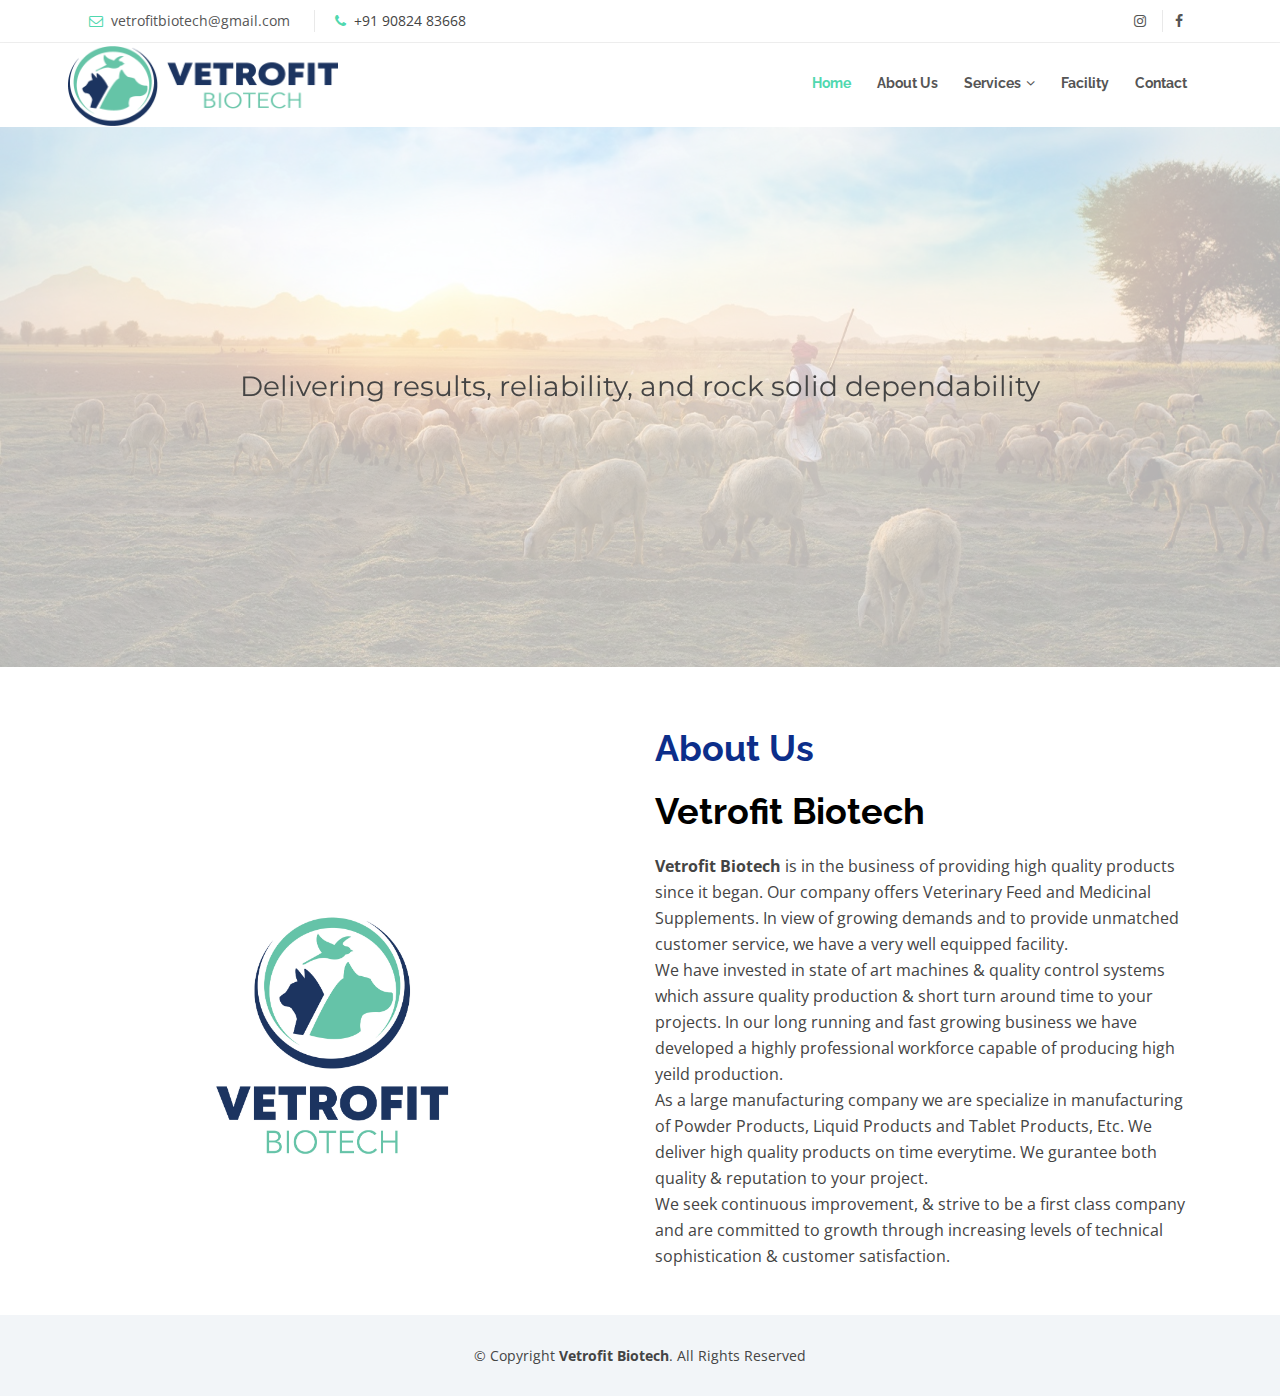
==== aboutus.html @ 6d2f45d6 "Multiple Changes" ====
<!DOCTYPE html>
<html lang="en">
<head>
  <meta charset="utf-8">
  <title>About Us</title>
  <meta content="width=device-width, initial-scale=1.0" name="viewport">
  <meta content="" name="keywords">
  <meta content="" name="description">

  <!-- Favicons -->
  <link href="img/favicon.png" rel="icon">
  <link href="img/apple-touch-icon.png" rel="apple-touch-icon">

  <!-- Google Fonts -->
  <link href="https://fonts.googleapis.com/css?family=Open+Sans:300,300i,400,400i,700,700i|Raleway:300,400,500,700,800|Montserrat:300,400,700" rel="stylesheet">

  <!-- Bootstrap CSS File -->
  <link href="lib/bootstrap/css/bootstrap.min.css" rel="stylesheet">

  <!-- Libraries CSS Files -->
  <link href="lib/font-awesome/css/font-awesome.min.css" rel="stylesheet">
  <link href="lib/animate/animate.min.css" rel="stylesheet">
  <link href="lib/ionicons/css/ionicons.min.css" rel="stylesheet">
  <link href="lib/owlcarousel/assets/owl.carousel.min.css" rel="stylesheet">
  <link href="lib/magnific-popup/magnific-popup.css" rel="stylesheet">
  <link href="lib/ionicons/css/ionicons.min.css" rel="stylesheet">

  <!-- Main Stylesheet File -->
  <link href="css/style.css" rel="stylesheet">

  <!-- =======================================================
    Theme Name: Reveal
    Theme URL: https://bootstrapmade.com/reveal-bootstrap-corporate-template/
    Author: BootstrapMade.com
    License: https://bootstrapmade.com/license/
  ======================================================= -->
</head>

<body id="body">

  <!--==========================
    Top Bar
  ============================-->
  <section id="topbar" class="d-none d-lg-block">
    <div class="container clearfix">
      <div class="contact-info float-left">
        <i class="fa fa-envelope-o"></i> <a href="mailto:contact@example.com">vetrofitbiotech@gmail.com</a>
        <i class="fa fa-phone"></i> +91 90824 83668
      </div>
      <div class="social-links float-right">
      <!--  <a href="#" class="twitter"><i class="fa fa-twitter"></i></a>
        <a href="#" class="facebook"><i class="fa fa-facebook"></i></a> -->
        <a href="https://instagram.com/vetrofit?igshid=MmVlMjlkMTBhMg==" class="instagram"><i class="fa fa-instagram"></i></a>
        <a href="https://www.facebook.com/VetrofitBiotech" class="linkedin"><i class="fa fa-facebook"></i></a>
      </div>
    </div>
  </section>

  <!--==========================
    Header
  ============================-->
  <header id="header">
    <div class="container">

      <div id="logo" class="pull-left">
        <!-- <h1><a href="#body" class="scrollto">VETRO<span>FIT</span></a></h1> --> <!-- need to add logo here -->
        <!-- Uncomment below if you prefer to use an image logo -->
         <a href="#body"><img src="img/logo.png" alt="" title="" /></a>
      </div>

     <nav id="nav-menu-container">
        <ul class="nav-menu">
          <li class="menu-active"><a href="index.html">Home</a></li>
          <li><a href="aboutus.html">About Us</a></li>

           <li class="menu-has-children"><a href="">Services</a>
            <ul>
              <li><a href="rnd.html">Contract Research & Development</a></li>
              <li><a href="contract.html">Contract Manufacturing</a></li>
            </ul>
          </li> 
          
          <li><a href="#portfolio">Facility</a></li>
       

          


          <li><a href="#contact">Contact</a></li>
        </ul>
      </nav><!-- #nav-menu-container -->

    </div>
  </header><!-- #header -->

  <!--==========================
    Intro Section
  ============================-->
  <section id="intro">

    <div class="intro-content">
      <h3>Delivering results, reliability, and rock solid dependability</h3>
    </div>

    <div id="intro-carousel" class="owl-carousel" >
      <div class="item" style="background-image: url('img/intro-carousel/1.jpg');"></div>
      <div class="item" style="background-image: url('img/intro-carousel/2.jpg');"></div>
      <div class="item" style="background-image: url('img/intro-carousel/3.jpg');"></div>
      <div class="item" style="background-image: url('img/intro-carousel/4.jpg');"></div>
      <div class="item" style="background-image: url('img/intro-carousel/5.jpg');"></div>
    </div>

  </section><!-- #intro -->

  <main id="main">

    <!--==========================
      About Section
    ============================-->
    <section id="about" class="wow fadeInUp">
      <div class="container">
        <div class="row">
          <div class="col-lg-6 about-img">
            <img src="img/about-img.jpg" alt="">
          </div>

          <div class="col-lg-6 content">
            <h2>About Us</h2>
            <h2 style="color: black;">Vetrofit Biotech</h2>

            <ul>
              <p> <b>Vetrofit Biotech</b> is in the business of providing high quality products since it began. Our company
              offers Veterinary Feed and Medicinal Supplements. In view of growing demands and to provide unmatched customer
              service, we have a very well equipped facility. </br> 
              We have invested in state of art machines & quality control systems which assure quality production &
              short turn around time to your projects. In our long running and fast growing business we have developed a
              highly professional workforce capable of producing high yeild production.</br>
              As a large manufacturing company we are specialize in manufacturing of Powder Products, Liquid Products and Tablet Products, Etc. We deliver high quality products on time everytime. We gurantee both quality & reputation to your project.</br>
              We seek continuous improvement, & strive to be a first class company and are committed to growth through increasing levels of technical sophistication & customer satisfaction. </p>
            </ul>

          </div>
        </div>

      </div>
    </section><!-- #about -->

  

  </main>

  <!--==========================
    Footer
  ============================-->
  <footer id="footer">
    <div class="container">
      <div class="copyright">
        &copy; Copyright <strong>Vetrofit Biotech</strong>. All Rights Reserved
      </div>
      <div class="credits">
        <!--
          All the links in the footer should remain intact.
          You can delete the links only if you purchased the pro version.
          Licensing information: https://bootstrapmade.com/license/
          Purchase the pro version with working PHP/AJAX contact form: https://bootstrapmade.com/buy/?theme=Reveal
        -->
      </div>
    </div>
  </footer><!-- #footer -->

  <a href="#" class="back-to-top"><i class="fa fa-chevron-up"></i></a>

  <!-- JavaScript Libraries -->
  <script src="lib/jquery/jquery.min.js"></script>
  <script src="lib/jquery/jquery-migrate.min.js"></script>
  <script src="lib/bootstrap/js/bootstrap.bundle.min.js"></script>
  <script src="lib/easing/easing.min.js"></script>
  <script src="lib/superfish/hoverIntent.js"></script>
  <script src="lib/superfish/superfish.min.js"></script>
  <script src="lib/wow/wow.min.js"></script>
  <script src="lib/owlcarousel/owl.carousel.min.js"></script>
  <script src="lib/magnific-popup/magnific-popup.min.js"></script>
  <script src="lib/sticky/sticky.js"></script>

  <!-- Contact Form JavaScript File -->
  <script src="contactform/contactform.js"></script>

  <!-- Template Main Javascript File -->
  <script src="js/main.js"></script>

</body>
</html>
---- css/style.css ----
/*
  Theme Name: Reveal
  Theme URL: https://bootstrapmade.com/reveal-bootstrap-corporate-template/
  Author: BootstrapMade.com
  License: https://bootstrapmade.com/license/
*/

/*--------------------------------------------------------------
# General
--------------------------------------------------------------*/

body {
  background: #fff;
  color: #444;
  font-family: "Open Sans", sans-serif;
}

a {
  color: #50d8af;
  transition: 0.5s;
}

a:hover,
a:active,
a:focus {
  color: #51d8af;
  outline: none;
  text-decoration: none;
}

p {
  padding: 0;
  margin: 0 0 30px 0;
}

h1,
h2,
h3,
h4,
h5,
h6 {
  font-family: "Montserrat", sans-serif;
  font-weight: 400;
  margin: 0 0 20px 0;
  padding: 0;
}

/* Back to top button */

.back-to-top {
  position: fixed;
  display: none;
  background: #50d8af;
  color: #fff;
  padding: 6px 12px 9px 12px;
  font-size: 16px;
  border-radius: 2px;
  right: 15px;
  bottom: 15px;
  transition: background 0.5s;
}

.back-to-top:focus {
  background: #50d8af;
  color: #fff;
  outline: none;
}

.back-to-top:hover {
  background: #0c2e8a;
  color: #fff;
}

/*--------------------------------------------------------------
# Top Bar
--------------------------------------------------------------*/

#topbar {
  background: #fff;
  padding: 10px 0;
  border-bottom: 1px solid #eee;
  font-size: 14px;
}

#topbar .contact-info a {
  line-height: 1;
  color: #555;
}

#topbar .contact-info a:hover {
  color: #50d8af;
}

#topbar .contact-info i {
  color: #50d8af;
  padding: 4px;
}

#topbar .contact-info .fa-phone {
  padding-left: 20px;
  margin-left: 20px;
  border-left: 1px solid #e9e9e9;
}

#topbar .social-links a {
  color: #555;
  padding: 4px 12px;
  display: inline-block;
  line-height: 1px;
  border-left: 1px solid #e9e9e9;
}

#topbar .social-links a:hover {
  color: #50d8af;
}

#topbar .social-links a:first-child {
  border-left: 0;
}

/*--------------------------------------------------------------
# Header
--------------------------------------------------------------*/

#header {
  padding: 20px 0;
  height: 84px;
  transition: all 0.5s;
  z-index: 997;
  background: #fff;
  box-shadow: 0px 6px 9px 0px rgba(0, 0, 0, 0.06);
}

#header #logo h1 {
  font-size: 42px;
  margin: 0;
  padding: 0;
  line-height: 1;
  font-family: "Montserrat", sans-serif;
  font-weight: 700;
}

#header #logo h1 a {
  color: #0c2e8a;
  line-height: 1;
  display: inline-block;
}

#header #logo h1 a span {
  color: #50d8af;
}

#header #logo img {
  padding: 0;
  margin: -17.5px;
  height: 80px;
  width: 270px;
}

/*--------------------------------------------------------------
# Intro Section
--------------------------------------------------------------*/

#intro {
  width: 100%;
  height: 60vh;
  position: relative;
  background: url("../img/intro-carousel/1.jpg") no-repeat;
  background-size: cover;
}

#intro .intro-content {
  position: absolute;
  bottom: 0;
  top: 0;
  left: 0;
  right: 0;
  z-index: 10;
  display: -webkit-box;
  display: -webkit-flex;
  display: -ms-flexbox;
  display: flex;
  -webkit-box-pack: center;
  -webkit-justify-content: center;
  -ms-flex-pack: center;
  justify-content: center;
  -webkit-box-align: center;
  -webkit-align-items: center;
  -ms-flex-align: center;
  align-items: center;
  -webkit-box-orient: vertical;
  -webkit-box-direction: normal;
  -webkit-flex-direction: column;
  -ms-flex-direction: column;
  flex-direction: column;
  text-align: center;
}

#intro .intro-content h2 {
  color: #0c2e8a;
  margin-bottom: 30px;
  font-size: 64px;
  font-weight: 700;
}

#intro .intro-content h2 span {
  color: #50d8af;
  text-decoration: underline;
}

#intro .intro-content .btn-get-started,
#intro .intro-content .btn-projects {
  font-family: "Raleway", sans-serif;
  font-size: 15px;
  font-weight: bold;
  letter-spacing: 1px;
  display: inline-block;
  padding: 10px 32px;
  border-radius: 2px;
  transition: 0.5s;
  margin: 10px;
  color: #fff;
}

#intro .intro-content .btn-get-started {
  background: #0c2e8a;
  border: 2px solid #0c2e8a;
}

#intro .intro-content .btn-get-started:hover {
  background: none;
  color: #0c2e8a;
}

#intro .intro-content .btn-projects {
  background: #50d8af;
  border: 2px solid #50d8af;
}

#intro .intro-content .btn-projects:hover {
  background: none;
  color: #50d8af;
}

#intro #intro-carousel {
  z-index: 8;
}

#intro #intro-carousel::before {
  content: '';
  background-color: rgba(255, 255, 255, 0.7);
  position: absolute;
  height: 100%;
  width: 100%;
  top: 0;
  right: 0;
  left: 0;
  bottom: 0;
  z-index: 7;
}

#intro #intro-carousel .item {
  width: 100%;
  height: 60vh;
  background-size: cover;
  background-position: center;
  background-repeat: no-repeat;
  transition-property: opacity;
}

/*--------------------------------------------------------------
# Navigation Menu
--------------------------------------------------------------*/

/* Nav Menu Essentials */

.nav-menu,
.nav-menu * {
  margin: 0;
  padding: 0;
  list-style: none;
}

.nav-menu ul {
  position: absolute;
  display: none;
  top: 100%;
  left: 0;
  z-index: 99;
}

.nav-menu li {
  position: relative;
  white-space: nowrap;
}

.nav-menu > li {
  float: left;
}

.nav-menu li:hover > ul,
.nav-menu li.sfHover > ul {
  display: block;
}

.nav-menu ul ul {
  top: 0;
  left: 100%;
}

.nav-menu ul li {
  min-width: 180px;
}

/* Nav Menu Arrows */

.sf-arrows .sf-with-ul {
  padding-right: 22px;
}

.sf-arrows .sf-with-ul:after {
  content: "\f107";
  position: absolute;
  right: 8px;
  font-family: FontAwesome;
  font-style: normal;
  font-weight: normal;
}

.sf-arrows ul .sf-with-ul:after {
  content: "\f105";
}

/* Nav Meu Container */

#nav-menu-container {
  float: right;
  margin: 0;
}

/* Nav Meu Styling */

.nav-menu a {
  padding: 10px 8px;
  text-decoration: none;
  display: inline-block;
  color: #555;
  font-family: "Raleway", sans-serif;
  font-weight: 700;
  font-size: 14px;
  outline: none;
}

.nav-menu li:hover > a,
.nav-menu .menu-active > a {
  color: #50d8af;
}

.nav-menu > li {
  margin-left: 10px;
}

.nav-menu ul {
  margin: 4px 0 0 0;
  padding: 10px;
  box-shadow: 0px 0px 30px rgba(127, 137, 161, 0.25);
  background: #fff;
}

.nav-menu ul li {
  transition: 0.3s;
}

.nav-menu ul li a {
  padding: 10px;
  color: #333;
  transition: 0.3s;
  display: block;
  font-size: 13px;
  text-transform: none;
}

.nav-menu ul li:hover > a {
  color: #50d8af;
}

.nav-menu ul ul {
  margin: 0;
}

/* Mobile Nav Toggle */

#mobile-nav-toggle {
  position: fixed;
  right: 0;
  top: 0;
  z-index: 999;
  margin: 20px 20px 0 0;
  border: 0;
  background: none;
  font-size: 24px;
  display: none;
  transition: all 0.4s;
  outline: none;
  cursor: pointer;
}

#mobile-nav-toggle i {
  color: #555;
}

/* Mobile Nav Styling */

#mobile-nav {
  position: fixed;
  top: 0;
  padding-top: 18px;
  bottom: 0;
  z-index: 998;
  background: rgba(52, 59, 64, 0.9);
  left: -260px;
  width: 260px;
  overflow-y: auto;
  transition: 0.4s;
}

#mobile-nav ul {
  padding: 0;
  margin: 0;
  list-style: none;
}

#mobile-nav ul li {
  position: relative;
}

#mobile-nav ul li a {
  color: #fff;
  font-size: 16px;
  overflow: hidden;
  padding: 10px 22px 10px 15px;
  position: relative;
  text-decoration: none;
  width: 100%;
  display: block;
  outline: none;
}

#mobile-nav ul li a:hover {
  color: #fff;
}

#mobile-nav ul li li {
  padding-left: 30px;
}

#mobile-nav ul .menu-has-children i {
  position: absolute;
  right: 0;
  z-index: 99;
  padding: 15px;
  cursor: pointer;
  color: #fff;
}

#mobile-nav ul .menu-has-children i.fa-chevron-up {
  color: #50d8af;
}

#mobile-nav ul .menu-item-active {
  color: #50d8af;
}

#mobile-body-overly {
  width: 100%;
  height: 100%;
  z-index: 997;
  top: 0;
  left: 0;
  position: fixed;
  background: rgba(52, 59, 64, 0.9);
  display: none;
}

/* Mobile Nav body classes */

body.mobile-nav-active {
  overflow: hidden;
}

body.mobile-nav-active #mobile-nav {
  left: 0;
}

body.mobile-nav-active #mobile-nav-toggle {
  color: #fff;
}

/*--------------------------------------------------------------
# Sections
--------------------------------------------------------------*/

/* Sections Header
--------------------------------*/

.section-header {
  margin-bottom: 30px;
}

.section-header h2 {
  font-size: 32px;
  color: #0c2e8a;
  text-transform: uppercase;
  font-weight: 700;
  position: relative;
  padding-bottom: 20px;
}

.section-header h2::before {
  content: '';
  position: absolute;
  display: block;
  width: 50px;
  height: 3px;
  background: #50d8af;
  bottom: 0;
  left: 0;
}

.section-header p {
  padding: 0;
  margin: 0;
}

.pro-con {
  margin-top: 2%;
  color: #0c2e8a;
  font-size: 36px;
  font-family: "Raleway", sans-serif;
  margin-left: 40%;
}




/* About Section
--------------------------------*/

#about {
  padding: 60px 0 30px 0;
}

#about .about-img {
  overflow: hidden;
}

.RnDimg {
  overflow: hidden;
}

.con-img {
  overflow: hidden;
}


#about .about-img img {
  margin-left: -15px;
  margin-top: 120px;
  max-width: 100%;
}

.RnDimg img {
  margin-left: -15px;
  margin-top: 85px;
  max-width: 100%;
}

.con-img img {
   margin-left: -40px;
  margin-top: 150px;
  max-width: 120%;
  max-height: 80%;
}


#about .content h2 {
  color: #0c2e8a;
  font-weight: 700;
  font-size: 36px;
  font-family: "Raleway", sans-serif;
}

#about .content h3 {
  color: #555;
  font-weight: 300;
  font-size: 18px;
  line-height: 26px;
  font-style: italic;
}

#about .content p {
  line-height: 26px;
}

#about .content p:last-child {
  margin-bottom: 0;
}

#about .content i {
  font-size: 20px;
  padding-right: 4px;
  color: #50d8af;
}

#about .content ul {
  list-style: none;
  padding: 0;
}

#about .content ul li {
  padding-bottom: 10px;
}

/* Services Section
--------------------------------*/

#services {
  padding: 30px 0 0 0;
}

#services .box {
  padding: 40px;
  margin-bottom: 40px;
  box-shadow: 10px 10px 15px rgba(73, 78, 92, 0.1);
  background: #fff;
  transition: 0.4s;
}

#services .box:hover {
  box-shadow: 0px 0px 30px rgba(73, 78, 92, 0.15);
  transform: translateY(-10px);
  -webkit-transform: translateY(-10px);
  -moz-transform: translateY(-10px);
}

#services .box .icon {
  float: left;
}

#services .box .icon i {
  color: #444;
  font-size: 64px;
  transition: 0.5s;
  line-height: 0;
  margin-top: 34px;
}

#services .box .icon i:before {
  background: #0c2e8a;
  background: linear-gradient(45deg, #50d8af 0%, #a3ebd5 100%);
  background-clip: border-box;
  -webkit-background-clip: text;
  -webkit-text-fill-color: transparent;
}

#services .box h4 {
  margin-left: 100px;
  font-weight: 700;
  margin-bottom: 15px;
  font-size: 22px;
}

#services .box h4 a {
  color: #444;
}

#services .box p {
  font-size: 14px;
  margin-left: 100px;
  margin-bottom: 0;
  line-height: 24px;
}

/* Clients Section
--------------------------------*/

#clients {
  padding: 30px 0;
}

#clients img {
  max-width: 100%;
  opacity: 0.5;
  transition: 0.3s;
  padding: 15px 0;
}

#clients img:hover {
  opacity: 1;
}

#clients .owl-nav,
#clients .owl-dots {
  margin-top: 5px;
  text-align: center;
}

#clients .owl-dot {
  display: inline-block;
  margin: 0 5px;
  width: 12px;
  height: 12px;
  border-radius: 50%;
  background-color: #ddd;
}

#clients .owl-dot.active {
  background-color: #50d8af;
}

/* Our Portfolio Section
--------------------------------*/

#portfolio {
  background: #fff;
  padding: 30px 0;
}

#portfolio .portfolio-overlay {
  position: absolute;
  top: 0;
  right: 0;
  bottom: 0;
  left: 0;
  width: 100%;
  height: 100%;
  opacity: 1;
  transition: all ease-in-out 0.4s;
}

#portfolio .portfolio-item {
  overflow: hidden;
  position: relative;
  padding: 0;
  vertical-align: middle;
  text-align: center;
}

#portfolio .portfolio-item h2 {
  color: #ffffff;
  font-size: 24px;
  margin: 0;
  text-transform: capitalize;
  font-weight: 700;
}

#portfolio .portfolio-item img {
  transition: all ease-in-out 0.4s;
  width: 100%;
}

#portfolio .portfolio-item:hover img {
  -webkit-transform: scale(1.1);
  transform: scale(1.1);
}

#portfolio .portfolio-item:hover .portfolio-overlay {
  opacity: 1;
  background: rgba(0, 0, 0, 0.7);
}

#portfolio .portfolio-info {
  position: absolute;
  top: 50%;
  left: 50%;
  -webkit-transform: translate(-50%, -50%);
  transform: translate(-50%, -50%);
}

/* Testimonials Section
--------------------------------*/

#testimonials {
  padding: 30px 0;
}

#testimonials .testimonial-item {
  box-sizing: content-box;
  padding: 30px 30px 0 30px;
  margin: 30px 15px;
  text-align: center;
  min-height: 350px;
  box-shadow: 0px 2px 12px rgba(0, 0, 0, 0.08);
}

#testimonials .testimonial-item .testimonial-img {
  width: 90px;
  border-radius: 50%;
  border: 4px solid #fff;
  margin: 0 auto;
}

#testimonials .testimonial-item h3 {
  font-size: 18px;
  font-weight: bold;
  margin: 10px 0 5px 0;
  color: #111;
}

#testimonials .testimonial-item h4 {
  font-size: 14px;
  color: #999;
  margin: 0;
}

#testimonials .testimonial-item .quote-sign-left {
  margin-top: -15px;
  padding-right: 10px;
  display: inline-block;
  width: 37px;
}

#testimonials .testimonial-item .quote-sign-right {
  margin-bottom: -15px;
  padding-left: 10px;
  display: inline-block;
  max-width: 100%;
  width: 37px;
}

#testimonials .testimonial-item p {
  font-style: italic;
  margin: 0 auto 15px auto;
}

#testimonials .owl-nav,
#testimonials .owl-dots {
  margin-top: 5px;
  text-align: center;
}

#testimonials .owl-dot {
  display: inline-block;
  margin: 0 5px;
  width: 12px;
  height: 12px;
  border-radius: 50%;
  background-color: #ddd;
}

#testimonials .owl-dot.active {
  background-color: #50d8af;
}

/* Call To Action Section
--------------------------------*/

#call-to-action {
  background: #081e5b;
  background-size: cover;
  padding: 40px 0;
}

#call-to-action .cta-title {
  color: #fff;
  font-size: 28px;
  font-weight: 700;
}

#call-to-action .cta-text {
  color: #fff;
}

#call-to-action .cta-btn {
  font-family: "Montserrat", sans-serif;
  font-weight: 700;
  font-size: 16px;
  letter-spacing: 1px;
  display: inline-block;
  padding: 8px 26px;
  border-radius: 3px;
  transition: 0.5s;
  margin: 10px;
  border: 3px solid #fff;
  color: #fff;
}

#call-to-action .cta-btn:hover {
  background: #50d8af;
  border: 3px solid #50d8af;
}

/* Our Team Section
--------------------------------*/

#team {
  background: #fff;
  padding: 30px 0 0 0;
}

#team .member {
  text-align: center;
  margin-bottom: 20px;
}

#team .member .pic {
  overflow: hidden;
  text-align: center;
}

#team .member .pic img {
  max-width: 100%;
}

#team .member .details {
  background: #50d8af;
  color: #fff;
  padding: 15px;
  border-radius: 0 0 3px 3px;
}

#team .member h4 {
  font-weight: 700;
  margin-bottom: 2px;
  font-size: 18px;
}

#team .member span {
  font-style: italic;
  display: block;
  font-size: 13px;
}

#team .member .social {
  margin-top: 5px;
}

#team .member .social a {
  color: #fff;
}

#team .member .social i {
  font-size: 16px;
  margin: 0 2px;
}

/* Contact Section
--------------------------------*/

#contact {
  padding: 30px 0;
}

#contact .contact-info {
  margin-bottom: 20px;
  text-align: center;
}

#contact .contact-info i {
  font-size: 48px;
  display: inline-block;
  margin-bottom: 10px;
  color: #50d8af;
}

#contact .contact-info address,
#contact .contact-info p {
  margin-bottom: 0;
  color: #000;
}

#contact .contact-info h3 {
  font-size: 18px;
  margin-bottom: 15px;
  font-weight: bold;
  text-transform: uppercase;
  color: #999;
}

#contact .contact-info a {
  color: #000;
}

#contact .contact-info a:hover {
  color: #50d8af;
}

#contact .contact-address,
#contact .contact-phone,
#contact .contact-email {
  margin-bottom: 20px;
}

#contact #google-map {
  height: 290px;
  margin-bottom: 20px;
}

#contact .form #sendmessage {
  color: #50d8af;
  border: 1px solid #50d8af;
  display: none;
  text-align: center;
  padding: 15px;
  font-weight: 600;
  margin-bottom: 15px;
}

#contact .form #errormessage {
  color: red;
  display: none;
  border: 1px solid red;
  text-align: center;
  padding: 15px;
  font-weight: 600;
  margin-bottom: 15px;
}

#contact .form #sendmessage.show,
#contact .form #errormessage.show,
#contact .form .show {
  display: block;
}

#contact .form .validation {
  color: red;
  display: none;
  margin: 0 0 20px;
  font-weight: 400;
  font-size: 13px;
}

#contact .form input,
#contact .form textarea {
  padding: 10px 14px;
  border-radius: 0;
  box-shadow: none;
  font-size: 15px;
}

#contact .form button[type="submit"] {
  background: #50d8af;
  border: 0;
  border-radius: 3px;
  padding: 10px 30px;
  color: #fff;
  transition: 0.4s;
  cursor: pointer;
}

#contact .form button[type="submit"]:hover {
  background: #2dc899;
}

/*--------------------------------------------------------------
# Footer
--------------------------------------------------------------*/

#footer {
  background: #f2f5f8;
  padding: 0 0 30px 0;
  font-size: 14px;
}

#footer .copyright {
  text-align: center;
  padding-top: 30px;
}

#footer .credits {
  text-align: center;
  font-size: 13px;
  color: #555;
}

#footer .credits a {
  color: #0c2e8a;
}




@media (min-width: 768px) {
  #contact .contact-address,
  #contact .contact-phone,
  #contact .contact-email {
    padding: 20px 0;
  }

  #contact .contact-phone {
    border-left: 1px solid #ddd;
    border-right: 1px solid #ddd;
  }
}

@media (min-width: 769px) {
  #call-to-action .cta-btn-container {
    display: -webkit-box;
    display: -webkit-flex;
    display: -ms-flexbox;
    display: flex;
    -webkit-box-align: center;
    -webkit-align-items: center;
    -ms-flex-align: center;
    align-items: center;
    -webkit-box-pack: end;
    -webkit-justify-content: flex-end;
    -ms-flex-pack: end;
    justify-content: flex-end;
  }

}

@media (max-width: 768px) {
  .back-to-top {
    bottom: 15px;
  }

  #header {
    padding: 20px 0;
    height: 74px;
  }

  #header #logo h1 {
    font-size: 34px;
  }

  #header #logo img {
    max-height: 60px;
    max-width: 170px;
    margin-top: -12px;
    margin-left: 1px;
  }

  #nav-menu-container {
    display: none;
  }

  #mobile-nav-toggle {
    display: inline;
  }

  #about .about-img {
    height: auto;
  }

  .RnDimg {
    height: auto;
  }

  .con-img {
    height: auto;
  }


  #about .about-img img {
    margin-left: 0;
    padding-bottom: 30px;
  }

  .RnDimg img {
    margin-left: 0;
    padding-bottom: 30px;
  }

  .con-img img {
    margin-left: 0;
    padding-bottom: 30px;
  }

 
}

@media (max-width: 767px) {
  #intro .intro-content h2 {
    font-size: 34px;
  }

  #services .box .box {
    margin-bottom: 20px;
  }

  #services .box .icon {
    float: none;
    text-align: center;
    padding-bottom: 15px;
  }

  #services .box h4,
  #services .box p {
    margin-left: 0;
    text-align: center;
  }

  #testimonials .testimonial-item {
    margin: 30px 10px;
  }
}

@media (max-width: 576px) {
  #contact #google-map {
    margin-top: 20px;
  }
}

}
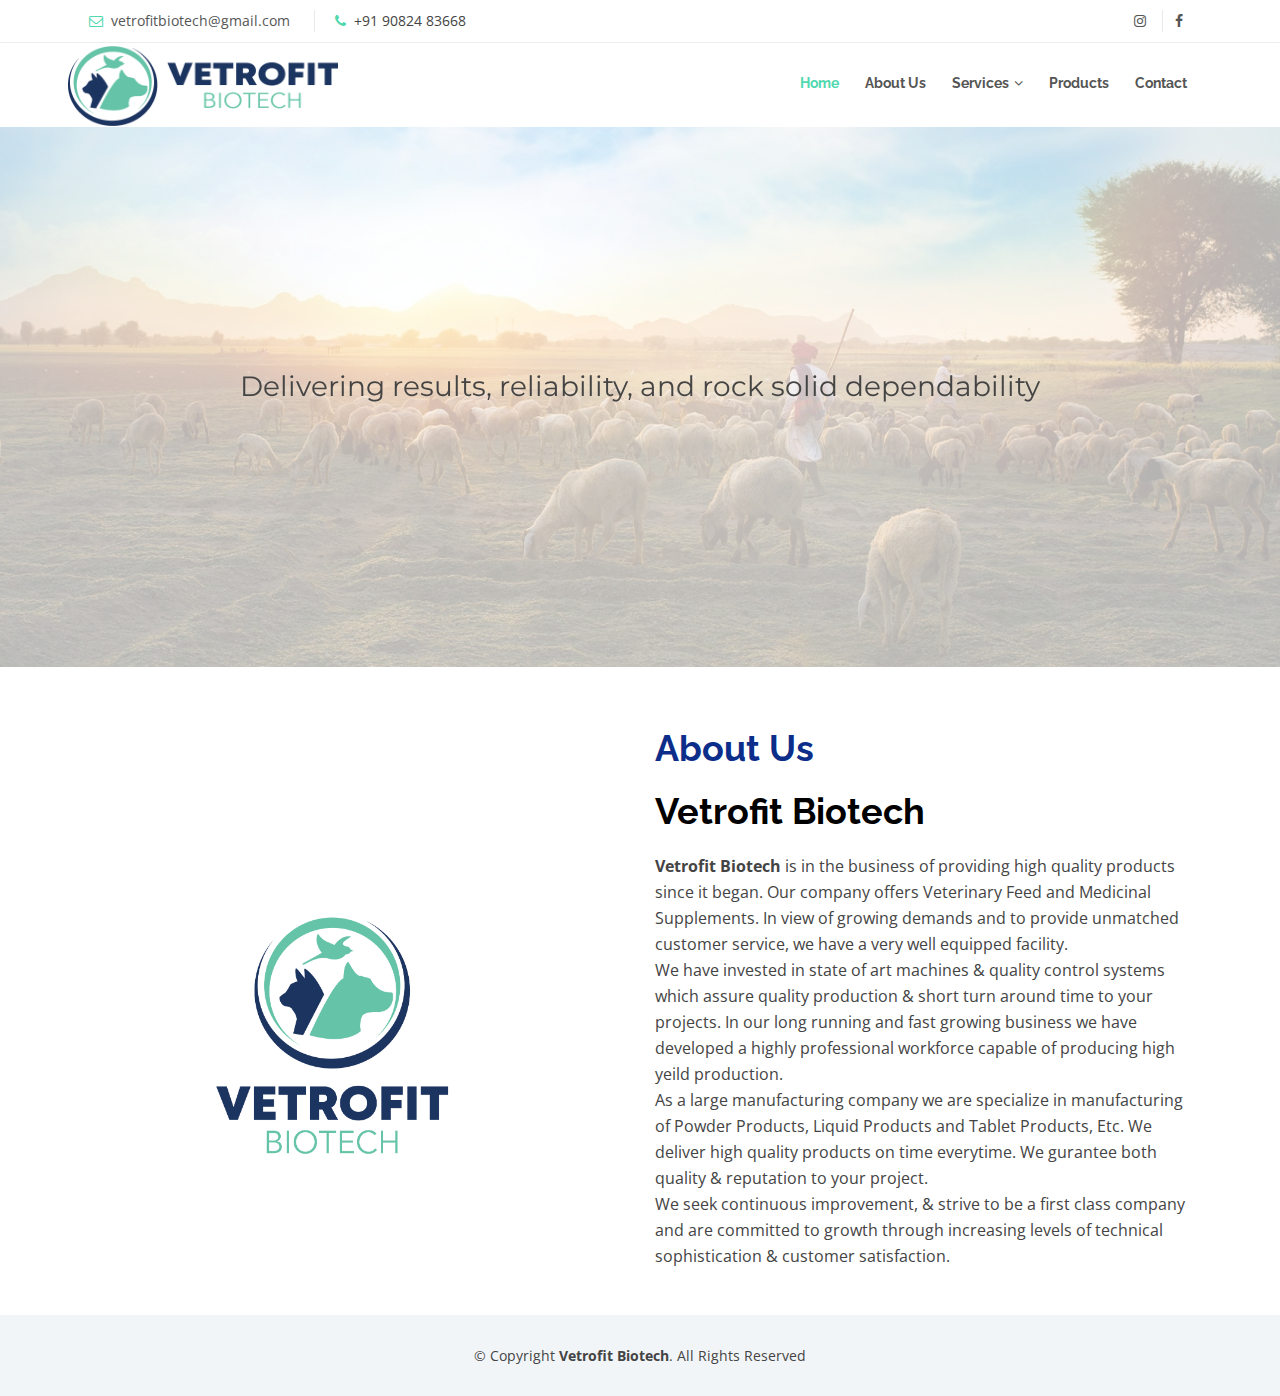
==== commit fbb97241: "Website Update" ====
--- a/aboutus.html
+++ b/aboutus.html
@@ -65,7 +65,7 @@
       <div id="logo" class="pull-left">
         <!-- <h1><a href="#body" class="scrollto">VETRO<span>FIT</span></a></h1> --> <!-- need to add logo here -->
         <!-- Uncomment below if you prefer to use an image logo -->
-         <a href="#body"><img src="img/logo.png" alt="" title="" /></a>
+         <a href="index.html"><img src="img/logo.png" alt="" title="" /></a>
       </div>
 
      <nav id="nav-menu-container">
@@ -80,13 +80,9 @@
             </ul>
           </li> 
           
-          <li><a href="#portfolio">Facility</a></li>
-       
-
-          
-
-
-          <li><a href="#contact">Contact</a></li>
+          <li><a href="products.html">Products</a></li>
+    
+          <li><a href="contact.html">Contact</a></li>
         </ul>
       </nav><!-- #nav-menu-container -->
 
--- a/css/style.css
+++ b/css/style.css
@@ -562,6 +562,9 @@
   overflow: hidden;
 }
 
+.product-img {
+  overflow: hidden;
+}
 
 #about .about-img img {
   margin-left: -15px;
@@ -580,6 +583,14 @@
   margin-top: 150px;
   max-width: 120%;
   max-height: 80%;
+}
+
+.product-img img {
+  margin-left: 0px;
+  margin-top: -15px;
+  max-width: 120%;
+  max-height: 80%;
+  margin-bottom: -200px;
 }
 
 
@@ -1152,6 +1163,10 @@
     height: auto;
   }
 
+  .product-img {
+    height: auto;
+  }
+
 
   #about .about-img img {
     margin-left: 0;
@@ -1164,6 +1179,11 @@
   }
 
   .con-img img {
+    margin-left: 0;
+    padding-bottom: 30px;
+  }
+
+  .product-img img {
     margin-left: 0;
     padding-bottom: 30px;
   }
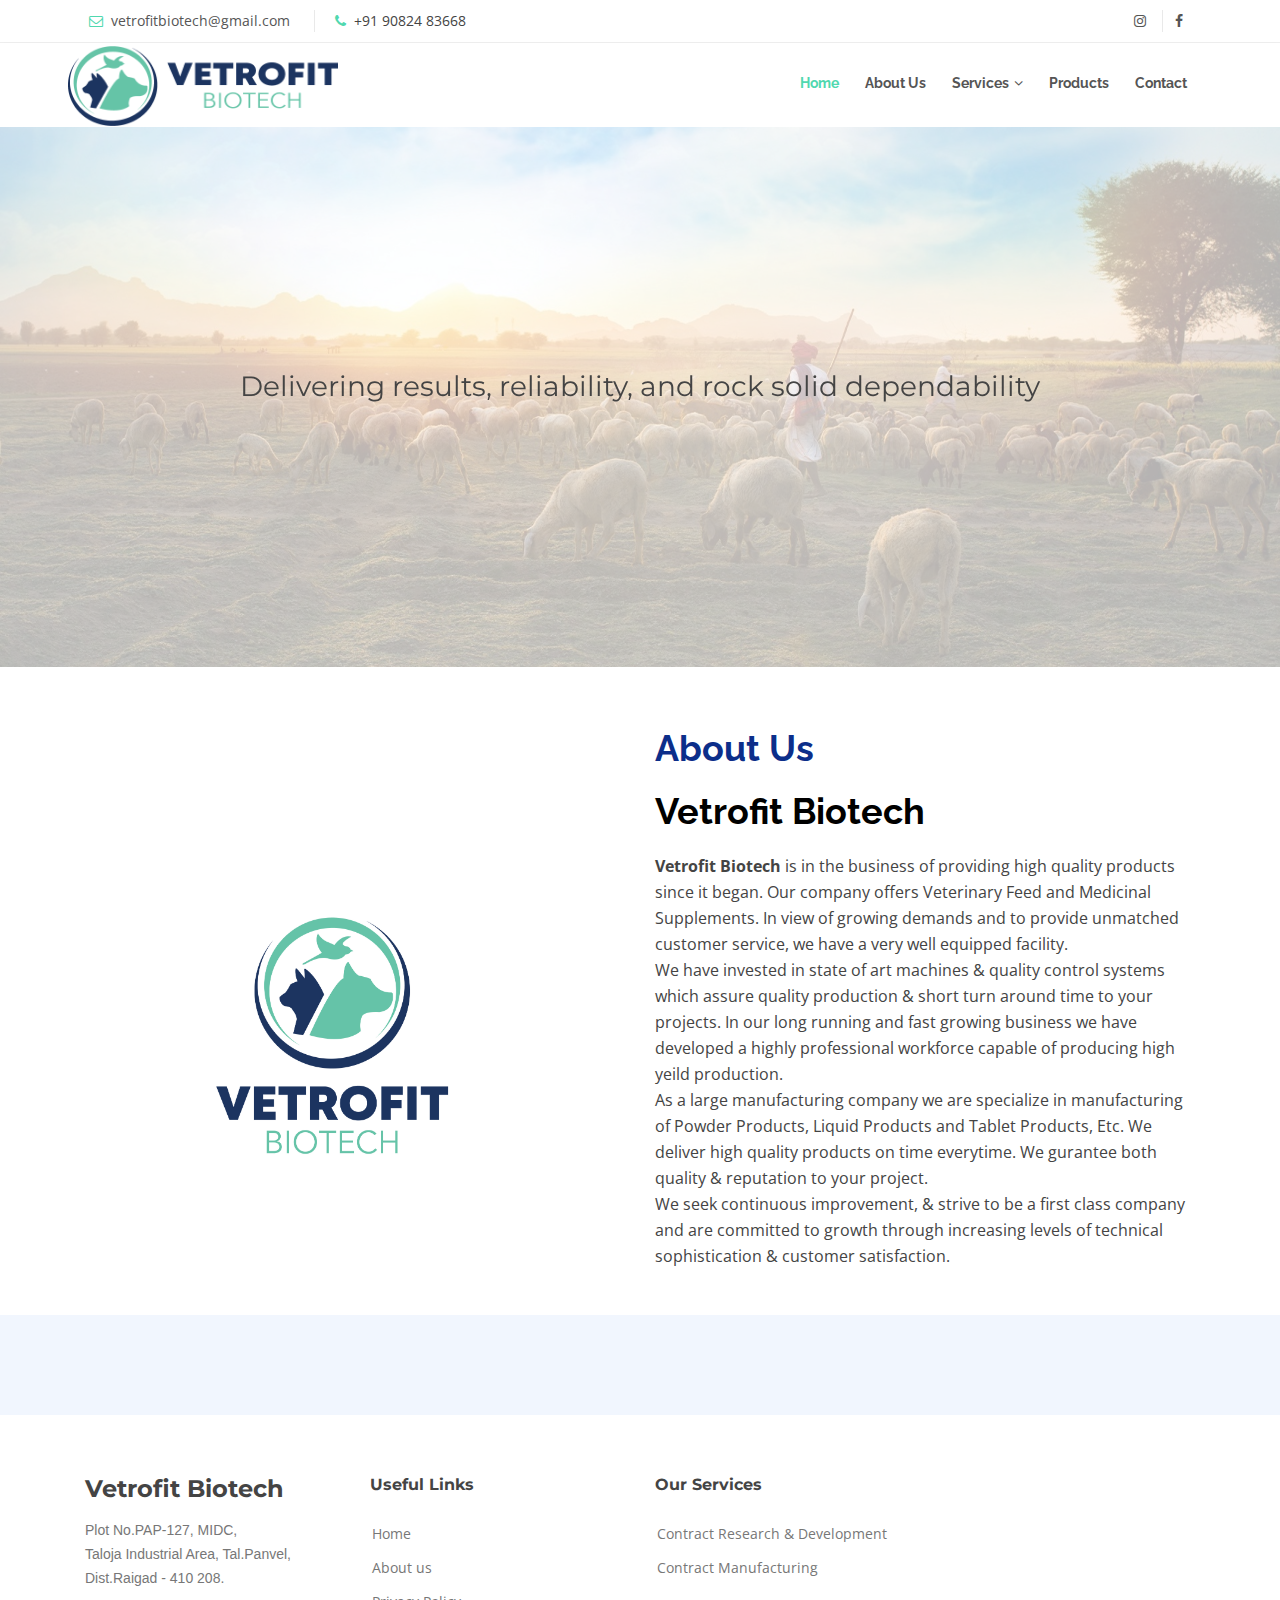
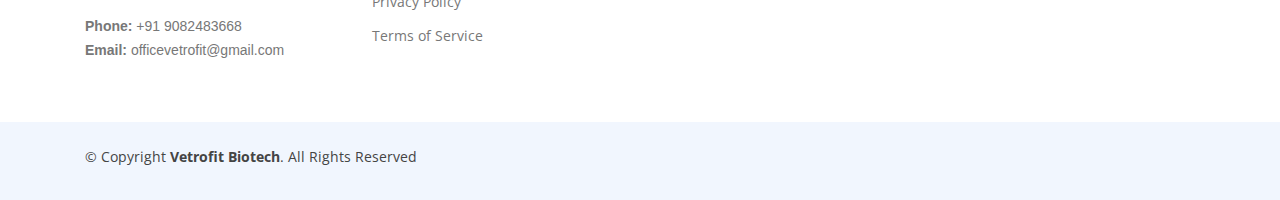
==== commit 15ae4f32: "Footer update" ====
--- a/aboutus.html
+++ b/aboutus.html
@@ -28,12 +28,7 @@
   <!-- Main Stylesheet File -->
   <link href="css/style.css" rel="stylesheet">
 
-  <!-- =======================================================
-    Theme Name: Reveal
-    Theme URL: https://bootstrapmade.com/reveal-bootstrap-corporate-template/
-    Author: BootstrapMade.com
-    License: https://bootstrapmade.com/license/
-  ======================================================= -->
+  
 </head>
 
 <body id="body">
@@ -48,8 +43,7 @@
         <i class="fa fa-phone"></i> +91 90824 83668
       </div>
       <div class="social-links float-right">
-      <!--  <a href="#" class="twitter"><i class="fa fa-twitter"></i></a>
-        <a href="#" class="facebook"><i class="fa fa-facebook"></i></a> -->
+      
         <a href="https://instagram.com/vetrofit?igshid=MmVlMjlkMTBhMg==" class="instagram"><i class="fa fa-instagram"></i></a>
         <a href="https://www.facebook.com/VetrofitBiotech" class="linkedin"><i class="fa fa-facebook"></i></a>
       </div>
@@ -63,8 +57,7 @@
     <div class="container">
 
       <div id="logo" class="pull-left">
-        <!-- <h1><a href="#body" class="scrollto">VETRO<span>FIT</span></a></h1> --> <!-- need to add logo here -->
-        <!-- Uncomment below if you prefer to use an image logo -->
+        
          <a href="index.html"><img src="img/logo.png" alt="" title="" /></a>
       </div>
 
@@ -149,20 +142,63 @@
     Footer
   ============================-->
   <footer id="footer">
-    <div class="container">
+
+    <div class="footer-newsletter">
+      <div class="container">
+        <div class="row justify-content-center">
+          
+        </div>
+      </div>
+    </div>
+
+    <div class="footer-top">
+      <div class="container">
+        <div class="row">
+
+          <div class="col-lg-3 col-md-6 footer-contact">
+            <h3>Vetrofit Biotech<span></span></h3>
+            <p>
+              Plot No.PAP-127, MIDC,<br>
+              Taloja Industrial Area, Tal.Panvel,<br>
+              Dist.Raigad - 410 208.<br><br>
+              <strong>Phone:</strong> +91 9082483668<br>
+              <strong>Email:</strong> officevetrofit@gmail.com<br>
+            </p>
+          </div>
+
+          <div class="col-lg-3 col-md-6 footer-links">
+            <h4>Useful Links</h4>
+            <ul>
+              <li><i class="bx bx-chevron-right"></i> <a href="index.html">Home</a></li>
+              <li><i class="bx bx-chevron-right"></i> <a href="aboutus.html">About us</a></li>
+              <li><i class="bx bx-chevron-right"></i> <a href="privacy.html">Privacy Policy</a></li>
+              <li><i class="bx bx-chevron-right"></i> <a href="terms.html">Terms of Service</a></li>
+            </ul>
+          </div>
+
+          <div class="col-lg-3 col-md-6 footer-links">
+            <h4>Our Services</h4>
+            <ul>
+              <li><i class="bx bx-chevron-right"></i> <a href="rnd.html">Contract Research & Development</a></li>
+              <li><i class="bx bx-chevron-right"></i> <a href="contract.html#">Contract Manufacturing</a></li>
+              
+            </ul>
+          </div>
+
+
+        </div>
+      </div>
+    </div>
+
+    <div class="container py-4">
       <div class="copyright">
-        &copy; Copyright <strong>Vetrofit Biotech</strong>. All Rights Reserved
+        &copy; Copyright <strong><span>Vetrofit Biotech</span></strong>. All Rights Reserved
       </div>
       <div class="credits">
-        <!--
-          All the links in the footer should remain intact.
-          You can delete the links only if you purchased the pro version.
-          Licensing information: https://bootstrapmade.com/license/
-          Purchase the pro version with working PHP/AJAX contact form: https://bootstrapmade.com/buy/?theme=Reveal
-        -->
-      </div>
-    </div>
-  </footer><!-- #footer -->
+  
+      </div>
+    </div>
+  </footer>
 
   <a href="#" class="back-to-top"><i class="fa fa-chevron-up"></i></a>
 
--- a/css/style.css
+++ b/css/style.css
@@ -1066,7 +1066,7 @@
 /*--------------------------------------------------------------
 # Footer
 --------------------------------------------------------------*/
-
+/*
 #footer {
   background: #f2f5f8;
   padding: 0 0 30px 0;
@@ -1086,6 +1086,161 @@
 
 #footer .credits a {
   color: #0c2e8a;
+}
+
+*/
+
+
+#footer {
+  background: #fff;
+  padding: 0 0 30px 0;
+  color: #444444;
+  font-size: 14px;
+  background: #f1f6fe;
+}
+#footer .footer-newsletter {
+  padding: 50px 0;
+  background: #f1f6fe;
+  text-align: center;
+  font-size: 15px;
+}
+#footer .footer-newsletter h4 {
+  font-size: 24px;
+  margin: 0 0 20px 0;
+  padding: 0;
+  line-height: 1;
+  font-weight: 600;
+}
+#footer .footer-newsletter form {
+  margin-top: 30px;
+  background: #fff;
+  padding: 6px 10px;
+  position: relative;
+  border-radius: 4px;
+  box-shadow: 0px 2px 15px rgba(0, 0, 0, 0.06);
+  text-align: left;
+}
+#footer .footer-newsletter form input[type=email] {
+  border: 0;
+  padding: 4px 8px;
+  width: calc(100% - 100px);
+}
+#footer .footer-newsletter form input[type=submit] {
+  position: absolute;
+  top: 0;
+  right: 0;
+  bottom: 0;
+  border: 0;
+  background: none;
+  font-size: 16px;
+  padding: 0 20px;
+  background: #106eea;
+  color: #fff;
+  transition: 0.3s;
+  border-radius: 0 4px 4px 0;
+  box-shadow: 0px 2px 15px rgba(0, 0, 0, 0.1);
+}
+#footer .footer-newsletter form input[type=submit]:hover {
+  background: #0d58ba;
+}
+#footer .footer-top {
+  padding: 60px 0 30px 0;
+  background: #fff;
+}
+#footer .footer-top .footer-contact {
+  margin-bottom: 30px;
+}
+#footer .footer-top .footer-contact h3 {
+  font-size: 24px;
+  margin: 0 0 15px 0;
+  padding: 2px 0 2px 0;
+  line-height: 1;
+  font-weight: 700;
+}
+#footer .footer-top .footer-contact h3 span {
+  color: #106eea;
+}
+#footer .footer-top .footer-contact p {
+  font-size: 14px;
+  line-height: 24px;
+  margin-bottom: 0;
+  font-family: "Roboto", sans-serif;
+  color: #777777;
+}
+#footer .footer-top h4 {
+  font-size: 16px;
+  font-weight: bold;
+  color: #444444;
+  position: relative;
+  padding-bottom: 12px;
+}
+#footer .footer-top .footer-links {
+  margin-bottom: 30px;
+}
+#footer .footer-top .footer-links ul {
+  list-style: none;
+  padding: 0;
+  margin: 0;
+}
+#footer .footer-top .footer-links ul i {
+  padding-right: 2px;
+  color: #106eea;
+  font-size: 18px;
+  line-height: 1;
+}
+#footer .footer-top .footer-links ul li {
+  padding: 10px 0;
+  display: flex;
+  align-items: center;
+}
+#footer .footer-top .footer-links ul li:first-child {
+  padding-top: 0;
+}
+#footer .footer-top .footer-links ul a {
+  color: #777777;
+  transition: 0.3s;
+  display: inline-block;
+  line-height: 1;
+}
+#footer .footer-top .footer-links ul a:hover {
+  text-decoration: none;
+  color: #106eea;
+}
+#footer .footer-top .social-links a {
+  font-size: 18px;
+  display: inline-block;
+  background: #106eea;
+  color: #fff;
+  line-height: 1;
+  padding: 8px 0;
+  margin-right: 4px;
+  border-radius: 4px;
+  text-align: center;
+  width: 36px;
+  height: 36px;
+  transition: 0.3s;
+}
+#footer .footer-top .social-links a:hover {
+  background: #3b8af2;
+  color: #fff;
+  text-decoration: none;
+}
+#footer .copyright {
+  text-align: center;
+  float: left;
+}
+#footer .credits {
+  float: right;
+  text-align: center;
+  font-size: 13px;
+  color: #444444;
+}
+@media (max-width: 768px) {
+  #footer .copyright, #footer .credits {
+    float: none;
+    text-align: center;
+    padding: 2px 0;
+  }
 }
 
 
@@ -1188,6 +1343,9 @@
     padding-bottom: 30px;
   }
 
+
+
+
  
 }
 
@@ -1215,6 +1373,8 @@
   #testimonials .testimonial-item {
     margin: 30px 10px;
   }
+
+ 
 }
 
 @media (max-width: 576px) {
